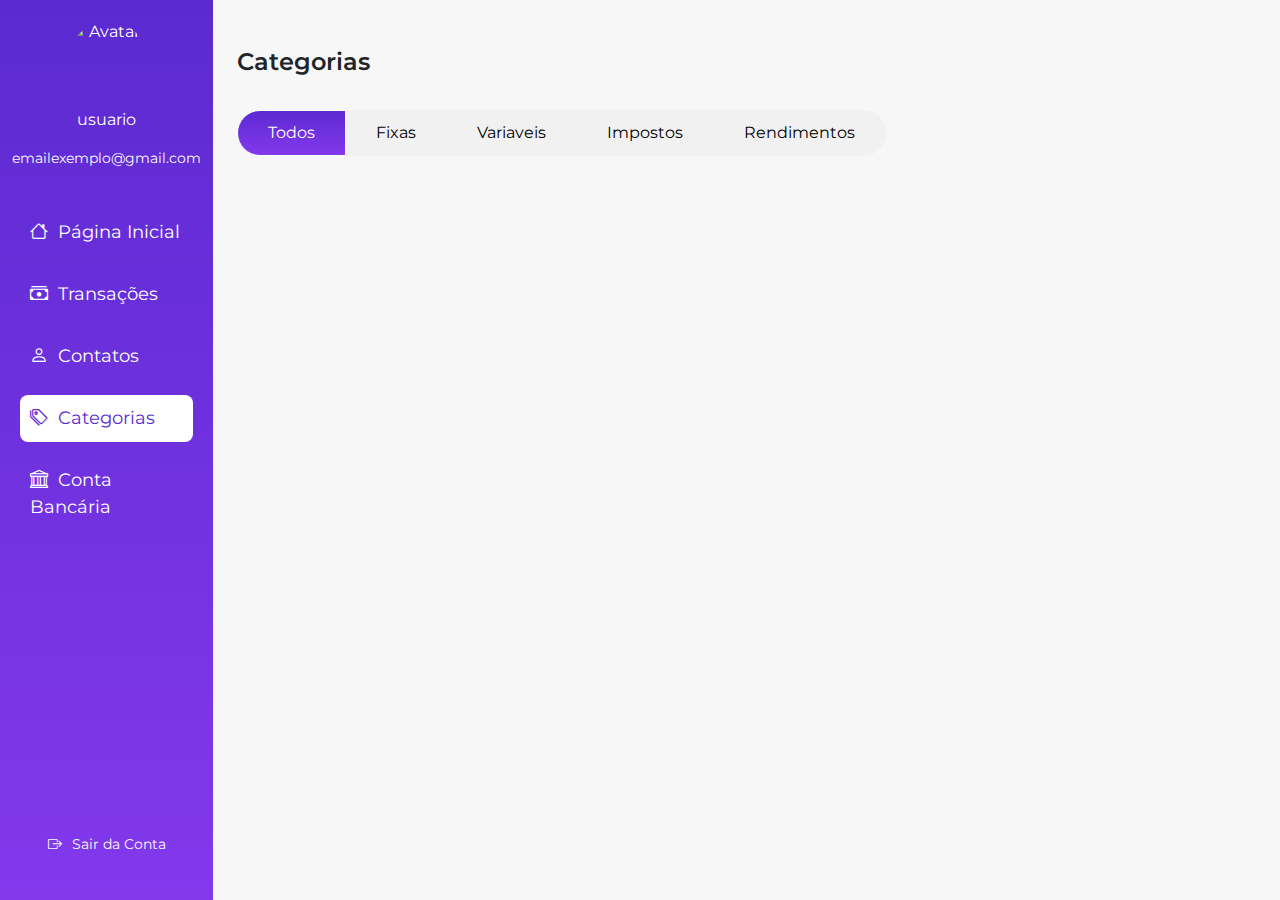
==== categorias.html @ cc5cf1b4 "commit inicial" ====
<!DOCTYPE html>
<html lang="pt-br">
<head>
    <meta charset="UTF-8">
    <meta name="viewport" content="width=device-width, initial-scale=1.0">
    <title>Painel Financeiro</title>
    <!-- Bootstrap CSS -->
    <link href="https://cdn.jsdelivr.net/npm/bootstrap@5.3.0-alpha1/dist/css/bootstrap.min.css" rel="stylesheet">
    <!-- Icons (Bootstrap Icons) -->
    <link rel="stylesheet" href="https://cdn.jsdelivr.net/npm/bootstrap-icons/font/bootstrap-icons.css">
    <link rel="stylesheet" href="style.css">

</head>
<body>

<div class="container-fluid">
    <div class="row">
        <!-- Sidebar -->
        <div class="col-2 sidebar">
            <div class="sidebar-content">
                <div class="avatar text-center mb-4">
                    <img src="https://via.placeholder.com/80" alt="Avatar">
                    <p class="mt-2">usuario</p>
                    <p class="text-light">emailexemplo@gmail.com</p>
                </div>
                <!--<input class="form-control mb-3" type="search" placeholder="Pesquisar" aria-label="Pesquisar">-->
                <a href="teste.html"><i class="bi bi-house"></i>Página Inicial</a>
                <a href="transacoes.html"><i class="bi bi-cash-stack"></i>Transações</a>
                <a href="contatos.html"><i class="bi bi-person"></i>Contatos</a>
                <a href="categorias.html" class="active"><i class="bi bi-tags"></i>Categorias</a>
                <a href="conta-bancaria.html"><i class="bi bi-bank"></i>Conta Bancária</a>
            </div>
            <a href="/tela-login/index.html" class="text-light mt-5"><i class="bi bi-box-arrow-right"></i>Sair da Conta</a>
        </div>

        <!-- Main content -->
        <div class="col-10 p-4">
            <div class="header fw-semibold">Categorias</div>

        <!--Botoes-->
        <div class="btn-group" role="group" aria-label="Grupo de Botões">
            <button type="button" class="btn btn-custom active">Todos</button>
            <button type="button" class="btn btn-custom">Fixas</button>
            <button type="button" class="btn btn-custom">Variaveis</button>
            <button type="button" class="btn btn-custom">Impostos</button>
            <button type="button" class="btn btn-custom">Rendimentos</button>
        </div>
        </div>
    </div>
</div>

<!-- Bootstrap JS -->
<script src="https://cdn.jsdelivr.net/npm/bootstrap@5.3.0-alpha1/dist/js/bootstrap.bundle.min.js"></script>
</body>
</html>
---- style.css ----
@import url('https://fonts.googleapis.com/css2?family=Montserrat:ital,wght@0,100..900;1,100..900&display=swap');

body {
    background-color: #f7f7f7;
    font-family: "Montserrat", sans-serif;
}
.sidebar {
    min-height: 100vh;
    background: linear-gradient(180deg, #5c2ad1, #8338ec);
    padding: 20px;
    color: white;
    display: flex;
    flex-direction: column;
    justify-content: space-between;
}
.sidebar a {
    color: white;
    text-decoration: none;
    font-size: 18px;
    margin-bottom: 15px;
    display: block;
    padding: 10px;
    border-radius: 8px;
    transition: background 0.3s ease;
}

.avatar {
    display: flex;
    flex-direction: column;
    align-items: center;
    margin-bottom: 30px;
}

.avatar img {
    border-radius: 50%;
    width: 80px;
    height: 80px;
}

.sidebar a:hover {
    background-color: rgba(255, 255, 255, 0.2);
}

.sidebar a.active {
    background-color: white;
    color: #5c2ad1;
}

.sidebar .text-light {
    font-size: 14px;
}

.sidebar i {
    margin-right: 10px;
}

.header {
    margin-top: 20px;
    font-size: 24px;
}

.card{
    margin: 12px;
    justify-content: center;
}

.transaction-table {
    margin-top: 30px;
}

.transaction-table th, .transaction-table td {
    font-size: 16px;
}

.total {
    font-size: 28px;
}


.sidebar-content {
    flex-grow: 1;
}

.sidebar a.text-light {
text-align: center;
}

.sidebar a.text-light:hover {
background-color: red;
color: white;
}

/*conta bancaria */
.saldo-positivo {
    color: purple;
    font-weight: 500;
}

/* Estilização da tabela */
.table-custom {
    border-collapse: separate;
    border-spacing: 0; /* Remove espaços entre as células */
    width: 100%;
    border-radius: 10px;
    overflow: hidden;
    border: .5px solid;
    /*box-shadow: 0 0 5px rgba(0, 0, 0, 0.1); /* Sombra leve */
}

.table-custom thead {
    background-color: transparent;
}

/* Estilo de cabeçalho da tabela */
.table-custom th {
    padding: 12px;
    text-align: left;
    font-weight: bold;
    border-bottom: 2px solid #dee2e6;
}

/* Estilo das células da tabela */
.table-custom td {
    padding: 12px;
    border-bottom: 1px solid #dee2e6;
    text-align: left;
}

/* Última linha sem borda inferior */
.table-custom tbody tr:last-child td {
    border-bottom: none;
}

/* Bordas arredondadas nos cantos da tabela */
.table-custom thead th:first-child {
    border-top-left-radius: 12px;
}

.table-custom thead th:last-child {
    border-top-right-radius: 12px;
}

.table-custom tbody tr:last-child td:first-child {
    border-bottom-left-radius: 12px;
}

.table-custom tbody tr:last-child td:last-child {
    border-bottom-right-radius: 12px;
}

/* Centralizar o texto nas células */
.table-custom td, .table-custom th {
    text-align: center;
}

/*contatos */
.card {
    background-color: #f8f9fa; /* Cor de fundo clara */
    border-radius: 12px; /* Arredondar bordas */
    padding: 15px;
}

.card-text {
    font-weight: bold;
}

.shadow-sm {
    box-shadow: 0 0.125rem 0.25rem rgba(0, 0, 0, 0.075); /* Leve sombra */
}

.btn-custom {
    background-color: #f1f1f1;
    border-radius: 25px;
    color: black;
    margin: 30px 0 10px 0;
    padding: 10px 30px;
}

.btn-custom.active {
    background: linear-gradient(180deg, #5c2ad1, #8338ec);
    color: white;
}

/* transacoes */
.text-end{
    margin-bottom: 0;
}
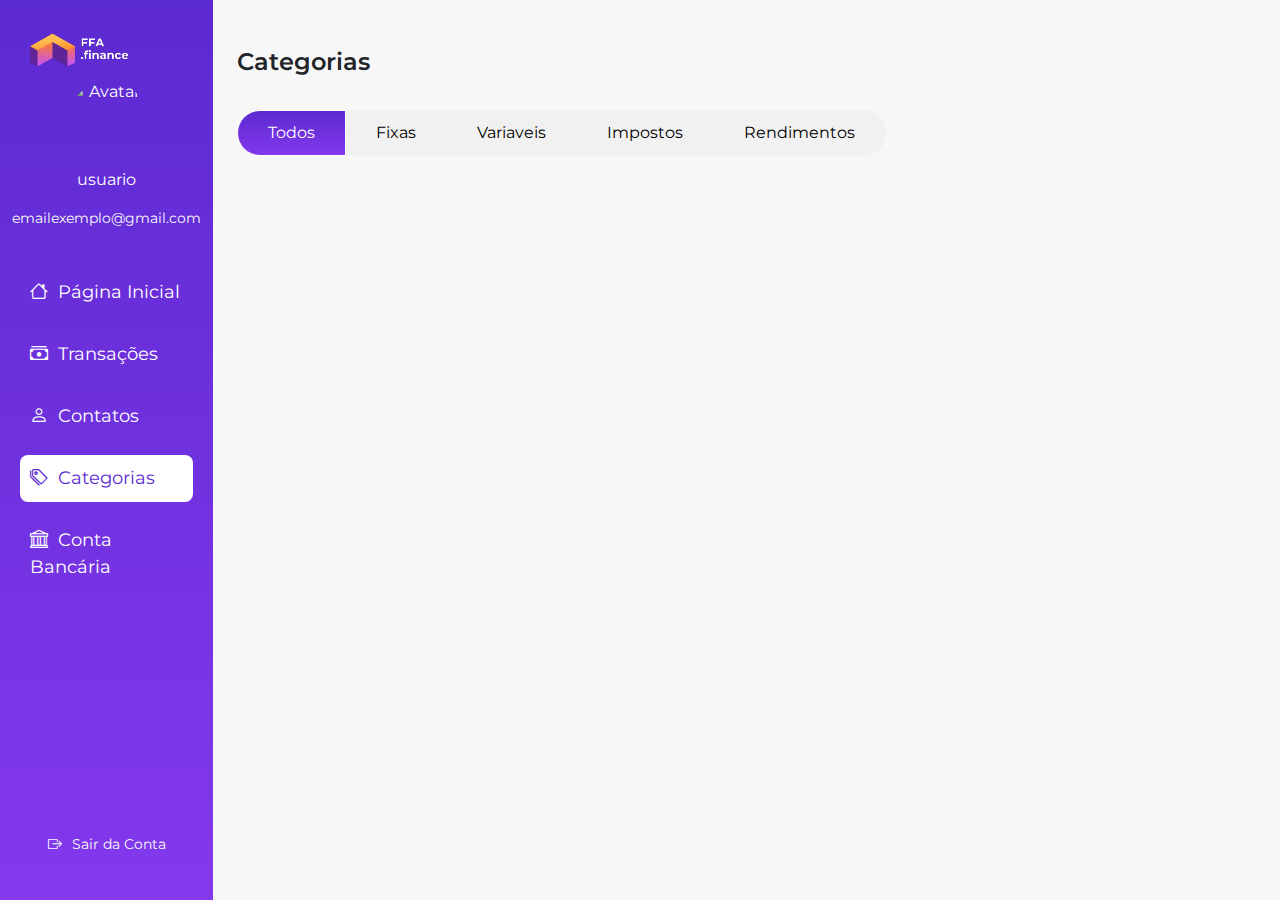
==== commit fc503cc7: "update" ====
--- a/categorias.html
+++ b/categorias.html
@@ -18,13 +18,14 @@
         <!-- Sidebar -->
         <div class="col-2 sidebar">
             <div class="sidebar-content">
+                <img src="FFA .finance.png" alt="Logo FFA .finance" style="padding: 10px;">
                 <div class="avatar text-center mb-4">
                     <img src="https://via.placeholder.com/80" alt="Avatar">
                     <p class="mt-2">usuario</p>
                     <p class="text-light">emailexemplo@gmail.com</p>
                 </div>
                 <!--<input class="form-control mb-3" type="search" placeholder="Pesquisar" aria-label="Pesquisar">-->
-                <a href="teste.html"><i class="bi bi-house"></i>Página Inicial</a>
+                <a href="index.html"><i class="bi bi-house"></i>Página Inicial</a>
                 <a href="transacoes.html"><i class="bi bi-cash-stack"></i>Transações</a>
                 <a href="contatos.html"><i class="bi bi-person"></i>Contatos</a>
                 <a href="categorias.html" class="active"><i class="bi bi-tags"></i>Categorias</a>
--- a/style.css
+++ b/style.css
@@ -22,6 +22,14 @@
     padding: 10px;
     border-radius: 8px;
     transition: background 0.3s ease;
+}
+
+.sidebar .tag-a{
+    font-size: 16px;
+    margin-bottom: 0;
+    display: block;
+    padding: 0;
+    border-radius: 8px;
 }
 
 .avatar {
@@ -184,4 +192,4 @@
 /* transacoes */
 .text-end{
     margin-bottom: 0;
-}+}
